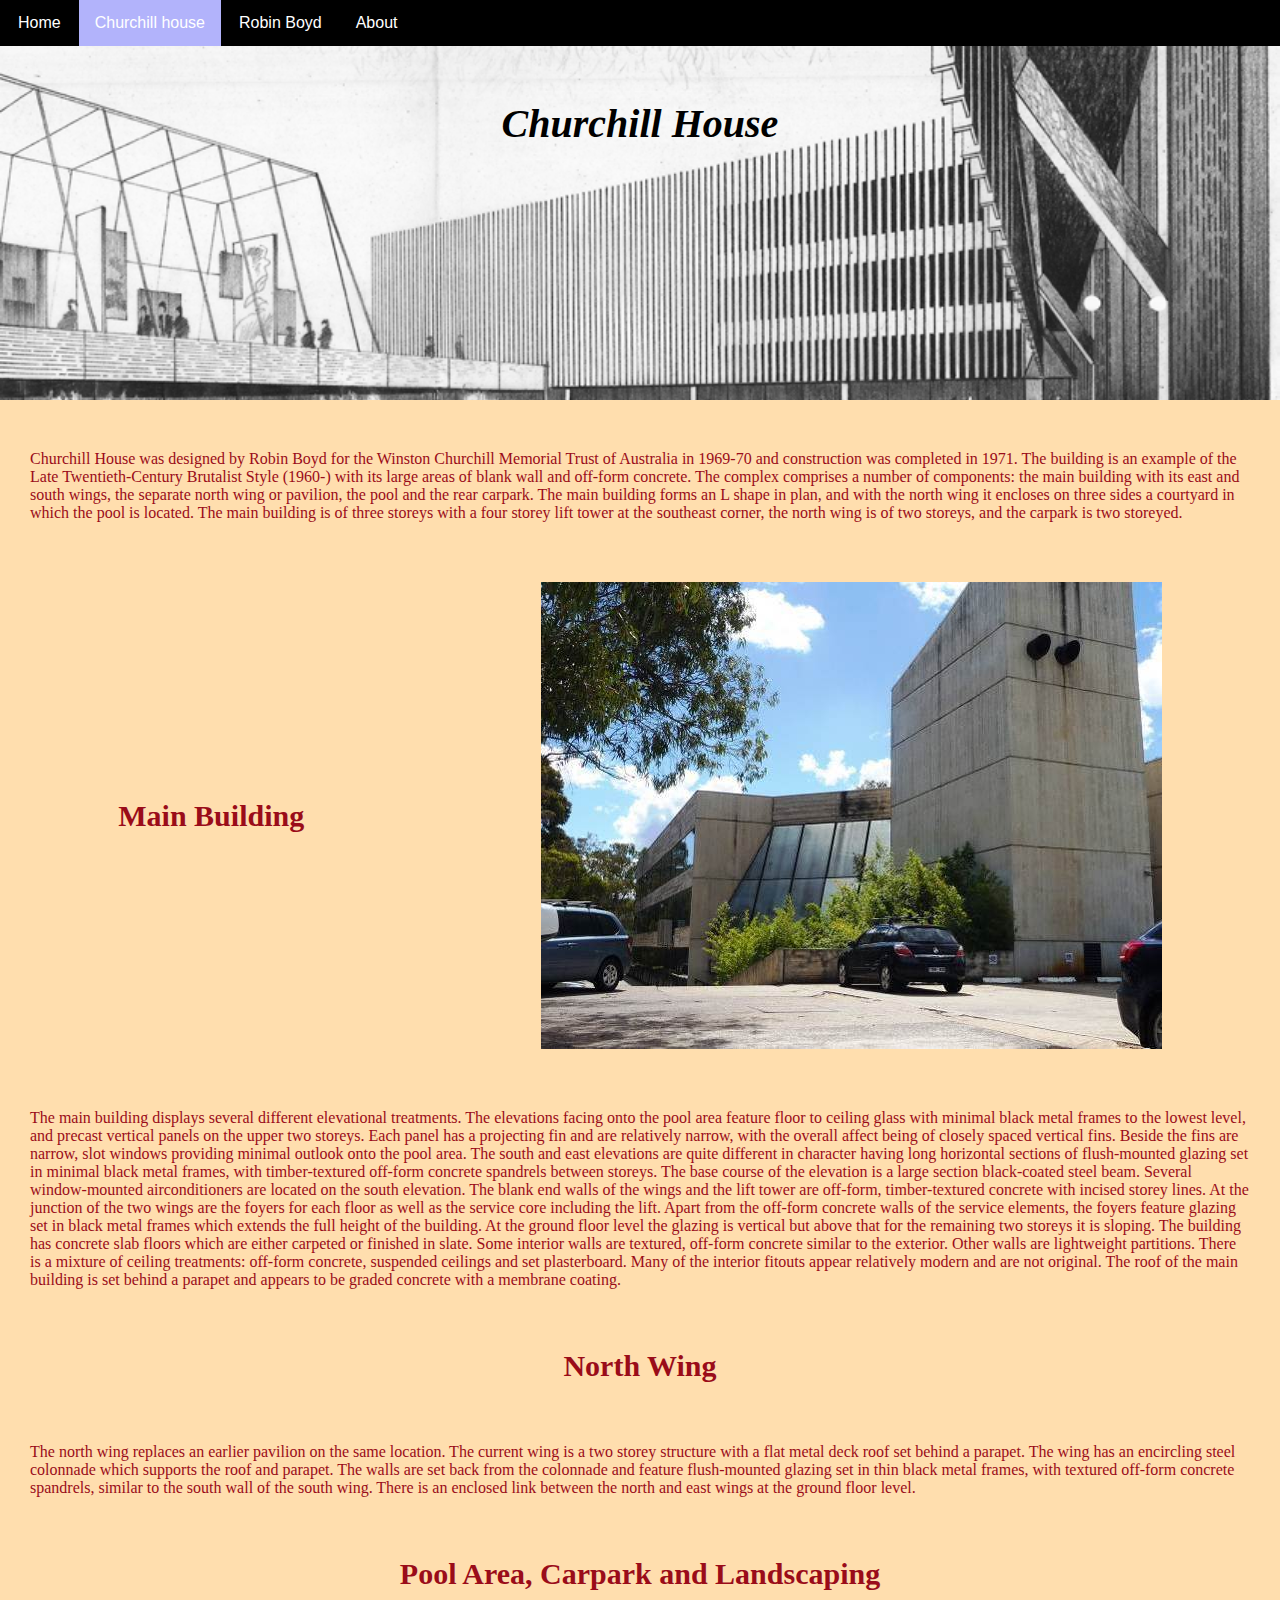
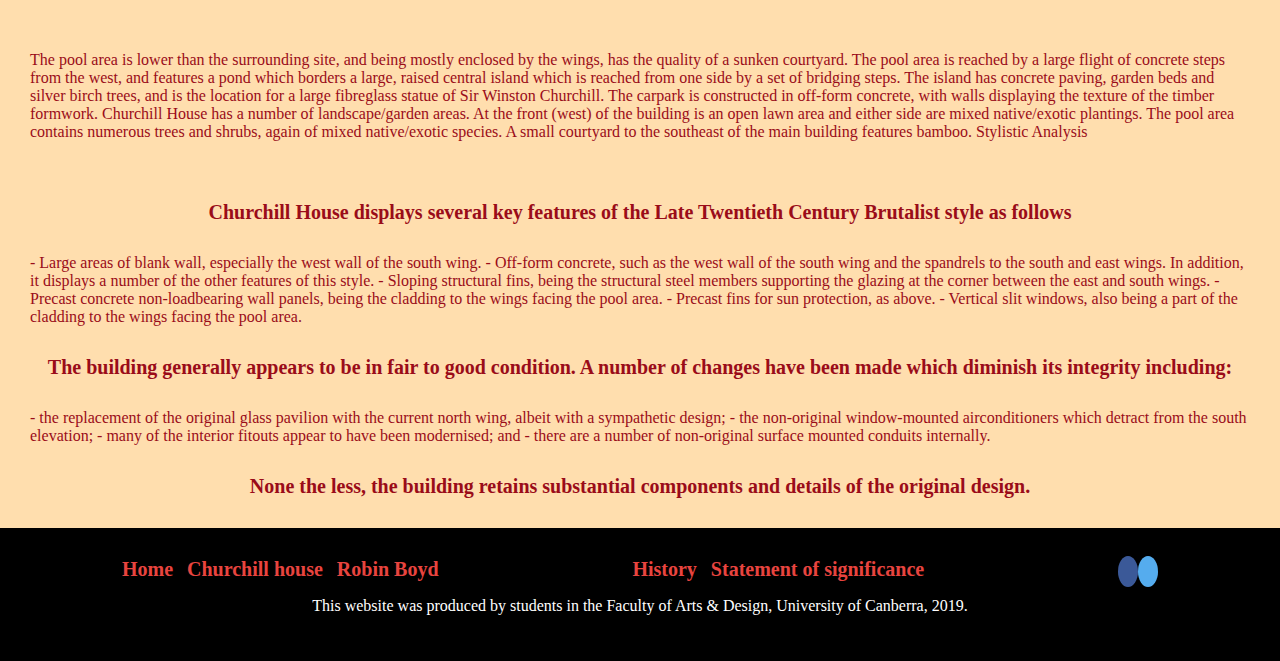
==== churchill.html @ f054ac5f "first html page" ====
<!DOCTYPE html>
<html lang="en">

<head>
    <!-- Metadata description tag //-->
    <meta charset="utf-8">
    <meta name="viewport" content="width=device-width, initial-scale=1.0" />
    <title>Churchill House</title>
    <link rel="stylesheet" href="assets/css/mystyle.css" />
</head>

<body>

    <header>
        <!--Navigation bar//-->
        <nav>
            <ul id="topnav">
                <li><a href="index.html">Home</a></li>
                <li><a class="active" href="churchill.html">Churchill house</a></li>
                <li><a href="robin.html">Robin Boyd</a></li>
                <li id="dropdown">
                    <button class="dropbtn">About</button>
                    <ul id="dropdown-content">
                        <li><a href="history.html">History</a></li>
                        <li><a href="statement.html">Statement of significance</a></li>
                    </ul>
                </li>
            </ul>
        </nav>
        <div class="house">
            <h1>Churchill House</h1>
        </div>
    </header>

    <main>
        <div class="flex-container">
            <p class="flex-item">
                Churchill House was designed by Robin Boyd for the Winston Churchill Memorial Trust of Australia in 1969-70 and construction was completed in 1971. The building is an example of the Late Twentieth-Century Brutalist Style (1960-) with its large areas of blank wall and off-form concrete.

                The complex comprises a number of components: the main building with its east and south wings, the separate north wing or pavilion, the pool and the rear carpark. The main building forms an L shape in plan, and with the north wing it encloses on three sides a courtyard in which the pool is located. The main building is of three storeys with a four storey lift tower at the southeast corner, the north wing is of two storeys, and the carpark is two storeyed.
            </p>
        </div>
        <div class="flex-container">
            <h3 class="flex-item">Main Building</h3>
            <img class="flex-item img-responsive" src=" assets/images/churchill-house-14.jpg" alt="main-building" />
            <p class="flex-item">The main building displays several different elevational treatments. The elevations facing onto the pool area feature floor to ceiling glass with minimal black metal frames to the lowest level, and precast vertical panels on the upper two storeys. Each panel has a projecting fin and are relatively narrow, with the overall affect being of closely spaced vertical fins. Beside the fins are narrow, slot windows providing minimal outlook onto the pool area.

                The south and east elevations are quite different in character having long horizontal sections of flush-mounted glazing set in minimal black metal frames, with timber-textured off-form concrete spandrels between storeys. The base course of the elevation is a large section black-coated steel beam. Several window-mounted airconditioners are located on the south elevation. The blank end walls of the wings and the lift tower are off-form, timber-textured concrete with incised storey lines.

                At the junction of the two wings are the foyers for each floor as well as the service core including the lift. Apart from the off-form concrete walls of the service elements, the foyers feature glazing set in black metal frames which extends the full height of the building. At the ground floor level the glazing is vertical but above that for the remaining two storeys it is sloping.

                The building has concrete slab floors which are either carpeted or finished in slate. Some interior walls are textured, off-form concrete similar to the exterior. Other walls are lightweight partitions. There is a mixture of ceiling treatments: off-form concrete, suspended ceilings and set plasterboard. Many of the interior fitouts appear relatively modern and are not original.

                The roof of the main building is set behind a parapet and appears to be graded concrete with a membrane coating.</p>
        </div>

        <div class="flex-container">
            <h3 class="flex-item">North Wing</h3>
            <p class="flex-item">The north wing replaces an earlier pavilion on the same location. The current wing is a two storey structure with a flat metal deck roof set behind a parapet. The wing has an encircling steel colonnade which supports the roof and parapet. The walls are set back from the colonnade and feature flush-mounted glazing set in thin black metal frames, with textured off-form concrete spandrels, similar to the south wall of the south wing. There is an enclosed link between the north and east wings at the ground floor level.
            </p>
        </div>
        <div class="flex-container">
            <h3 class="flex-item">Pool Area, Carpark and Landscaping</h3>
            <p class="flex-item">The pool area is lower than the surrounding site, and being mostly enclosed by the wings, has the quality of a sunken courtyard. The pool area is reached by a large flight of concrete steps from the west, and features a pond which borders a large, raised central island which is reached from one side by a set of bridging steps. The island has concrete paving, garden beds and silver birch trees, and is the location for a large fibreglass statue of Sir Winston Churchill.

                The carpark is constructed in off-form concrete, with walls displaying the texture of the timber formwork.

                Churchill House has a number of landscape/garden areas. At the front (west) of the building is an open lawn area and either side are mixed native/exotic plantings. The pool area contains numerous trees and shrubs, again of mixed native/exotic species. A small courtyard to the southeast of the main building features bamboo.

                Stylistic Analysis</p>
        </div>

        <h4 class="flex-item">Churchill House displays several key features of the Late Twentieth Century Brutalist style as follows</h4>
        <p class="flex-item">- Large areas of blank wall, especially the west wall of the south wing.
            - Off-form concrete, such as the west wall of the south wing and the spandrels to the south and east wings.
            In addition, it displays a number of the other features of this style.
            - Sloping structural fins, being the structural steel members supporting the glazing at the corner between the east and south wings.
            - Precast concrete non-loadbearing wall panels, being the cladding to the wings facing the pool area.
            - Precast fins for sun protection, as above.
            - Vertical slit windows, also being a part of the cladding to the wings facing the pool area.</p>
        <h4 class="flex-item">The building generally appears to be in fair to good condition. A number of changes have been made which diminish its integrity including:</h4>
        <p class="flex-item">- the replacement of the original glass pavilion with the current north wing, albeit with a sympathetic design;
            - the non-original window-mounted airconditioners which detract from the south elevation;
            - many of the interior fitouts appear to have been modernised; and
            - there are a number of non-original surface mounted conduits internally.
        </p>
        <h4 class="flex-item">None the less, the building retains substantial components and details of the original design.</h4>
    </main>

    <footer>
        <div class="flex-container">
            <div class="flex-container-left">
                <a href="index.html">Home</a>
                <a href="churchill.html">Churchill house</a>
                <a href="robin.html">Robin Boyd</a>
            </div>
            <div class="flex-container-middle">
                <a href="history.html">History</a>
                <a href="statement.html">Statement of significance</a>
            </div>
            <div class="flex-container-right">
                <a href="#" class="fa fa-facebook"></a>
                <a href="#" class="fa fa-twitter"></a>
            </div>
        </div>
        <div class="flex-container flex-container-left">
            <p>This website was produced by students in the Faculty of Arts & Design, University of Canberra, 2019.</p>
        </div>
    </footer>
</body>

</html>
---- assets/css/mystyle.css ----
body {
    margin: 0;
    padding: 0;
    background-color: #FFDEAE;
    color: #9A0C19;
}

@media all and (max-width: 800px) {
    #top-nav {
        justify-content: space-around;
    }
}

@media all and (max-width: 600px) {
    #top-nav {
        -webkit-flex-flow: column wrap;
        flex-flow: column wrap;
        padding: 0;
    }
}

ul {
    list-style: none;
    margin: 0;
    padding: 0;
    float: left;
}


#topnav {
    overflow: hidden;
    background-color: black;
    font-family: Arial;
    width: 100%;

    display: -webkit-box;
    display: -moz-box;
    display: -ms-flexbox;
    display: -webkit-flex;
    display: flex;

    -webkit-flex-flow: row wrap;
    justify-content: flex-start;
}

#topnav li {
    display: block;
    float: left;
    margin-left: 2px;
}

#topnav a {
    float: left;
    font-size: 16px;
    color: white;
    text-align: center;
    padding: 14px 16px;
    text-decoration: none;
}

#topnav a.active {
    background-color: #B2B3FB;
}


#topnav a:hover {
    color: #e9967a;
}

#dropdown {
    float: left;
    overflow: hidden;
}


#dropdown:hover .dropbtn {
    color: #e9967a;
}

#dropdown .dropbtn {
    font-size: 16px;
    border: none;
    outline: none;
    color: white;
    padding: 14px 16px;
    background-color: black;
}

#dropdown-content {
    display: none;
    position: absolute;
    background-color: #f9f9f9;
    min-width: 160px;
    box-shadow: 0px 8px 16px 0px rgba(0, 0, 0, 0.2);
    z-index: 1;
}

#dropdown-content li {
    display: block;
    width: 160px;
    float: left;
    margin-left: 2px;
}

#dropdown-content a {
    float: none;
    color: black;
    padding: 12px 16px;
    text-decoration: none;
    display: block;
    text-align: left;
}

#dropdown:hover #dropdown-content {
    display: block;
}

#dropdown-content a:hover {
    color: #e9967a;
}

.intro {
    max-width: 100%;
    height: 400px;
    background-image: url(../images/churchill-house-4_copy.jpg);
    background-repeat: no-repeat;
    background-size: 100%;
    background-attachment: fixed;
}

.intro h1 {
    color: black;
    text-align: center;
    font-size: 40px;
    font-style: italic;
    font-family: Lucida Console;
    font-weight: bold;
    margin: 0px;
    padding-top: 150px;
}

.house {
    max-width: 100%;
    height: 400px;
    background-image: url(../images/churchill-house-5-copy-1.png);
    background-repeat: no-repeat;
    background-size: 100%;
    background-attachment: fixed;
}

.house h1 {
    color: black;
    text-align: center;
    font-size: 40px;
    font-style: italic;
    font-family: Lucida Console;
    font-weight: bold;
    margin: 0px;
    padding-top: 100px;
}

.robin {
    width: 100%;
    height: 300px;
    background-image: url(../images/churchill-house-24.jpg);
    background-repeat: no-repeat;
    background-size: 100%;
    background-attachment: fixed;
}

.robin h1 {
    color: white;
    text-align: center;
    font-size: 50px;
    font-style: italic;
    font-family: Lucida Console;
    font-weight: bold;
    margin: 0px;
    padding-top: 150px;
    padding-right: 200px;
    text-shadow: 3px 2px black;
}

.flex-item .statement {
    max-width: 100%;
    height: auto;
    background-image: url(../images/churchill-house-13.jpg);
    background-repeat: no-repeat;
    background-size: 100%;
    background-attachment: fixed;
}


main {
    margin-top: 20px;
    margin-bottom: 20px;
}

h2 {
    font-family: Comic Sans MS;
    font-weight: bold;
    font-size: 40px;
}

h3 {
    font-weight: bold;
    font-size: 30px;
    font-family: Comic Sans MS;
}

h4 {
    font-weight: bold;
    font-size: 20px;
    font-family: Comic Sans MS;
    text-align: center;
}

footer {
    background-color: black;
    padding: 30px 30px 30px 30px;
    margin-bottom: 0px;
    color: white;
}

@media (min-width: 992px) and (max-width: 1200px) {
    .intro h1 {
        font-size: 1.8em;
    }

    .house h1 {
        font-size: 1.8em;
    }

    .robin h1 {
        font-size: 1.8em;
    }
}

@media (min-width: 768px) and (max-width: 992px) {
    .intro h1 {
        font-size: 1.5em;
    }

    .house h1 {
        font-size: 1.8em;
    }

    .robin h1 {
        font-size: 1.8em;
    }
}

@media (max-width: 768px) {
    .intro h1 {
        font-size: 1.3em;
    }

    .house h1 {
        font-size: 1.8em;
    }

    .robin h1 {
        font-size: 1.8em;
    }
}

.flex-container {
    padding: 0;
    margin: 0;

    display: -webkit-box;
    display: -moz-box;
    display: -ms-flexbox;
    display: -webkit-flex;
    display: flex;

    -webkit-flex-flow: row wrap;
    justify-content: space-around;
    align-items: center;
}

.flex-item {
    margin: 30px;
    justify-content: center;
}

/*responsive image*/
.img-responsive {
    display: block;
    max-width: 100%;
    height: auto;
}

/* logo social media */
.fa {
    padding: 10px;
    font-size: 10px;
    width: 30%;
    text-align: center;
    text-decoration: none;
    border-radius: 50%;
}

/* hover effect */
.fa:hover {
    opacity: 0.7;
}

/* color for each logo */

/* Facebook */
.fa-facebook {
    background: #3B5998;
    color: white;
}

/* Twitter */
.fa-twitter {
    background: #55ACEE;
    color: white;
}


.flex-container-left a {
    text-decoration: none;
    color: #E8443F;
    font-weight: bold;
    padding-right: 10px;
    font-size: 20px;
}

.flex-container-middle a {
    text-decoration: none;
    color: #E8443F;
    font-weight: bold;
    padding-right: 10px;
    font-size: 20px;
}

.flex-container-left a:hover {
    color: #2D437B;
}

.flex-container-middle a:hover {
    color: #2D437B;
}
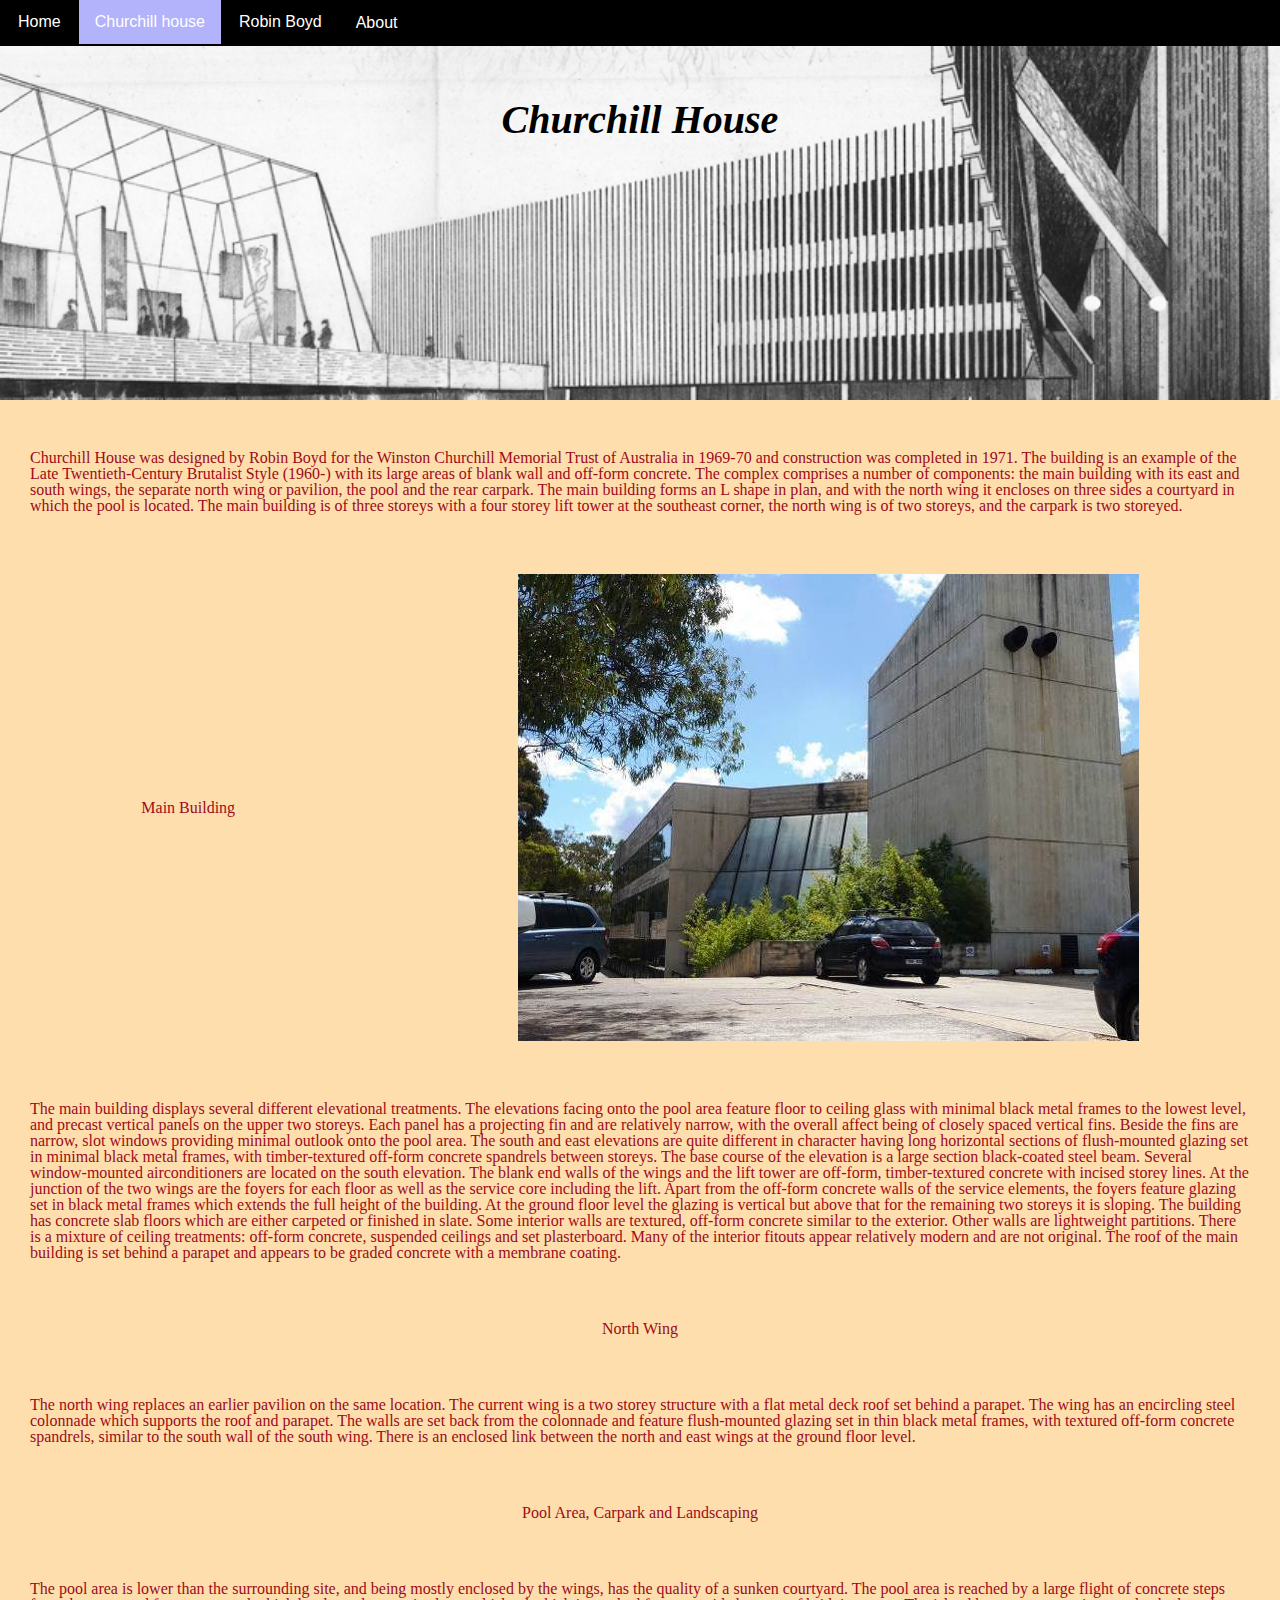
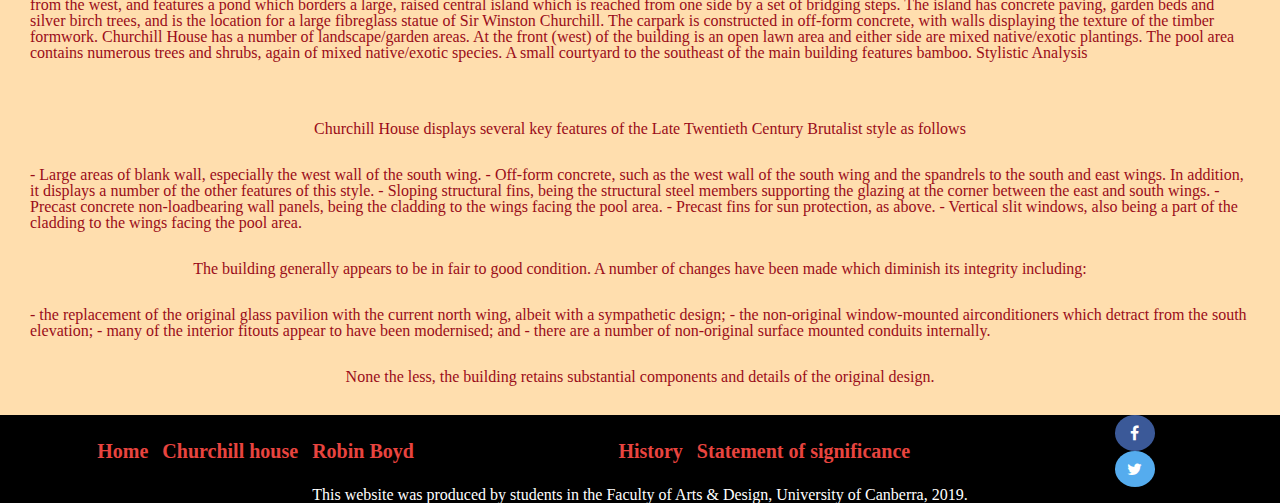
==== commit 280f5816: "add reset css" ====
--- a/churchill.html
+++ b/churchill.html
@@ -4,9 +4,10 @@
 <head>
     <!-- Metadata description tag //-->
     <meta charset="utf-8">
-    <meta name="viewport" content="width=device-width, initial-scale=1.0" />
     <title>Churchill House</title>
     <link rel="stylesheet" href="assets/css/mystyle.css" />
+    <link rel="stylesheet" href="assets/css/reset.css" />
+    <link rel="stylesheet" href="https://cdnjs.cloudflare.com/ajax/libs/font-awesome/4.7.0/css/font-awesome.min.css">
 </head>
 
 <body>
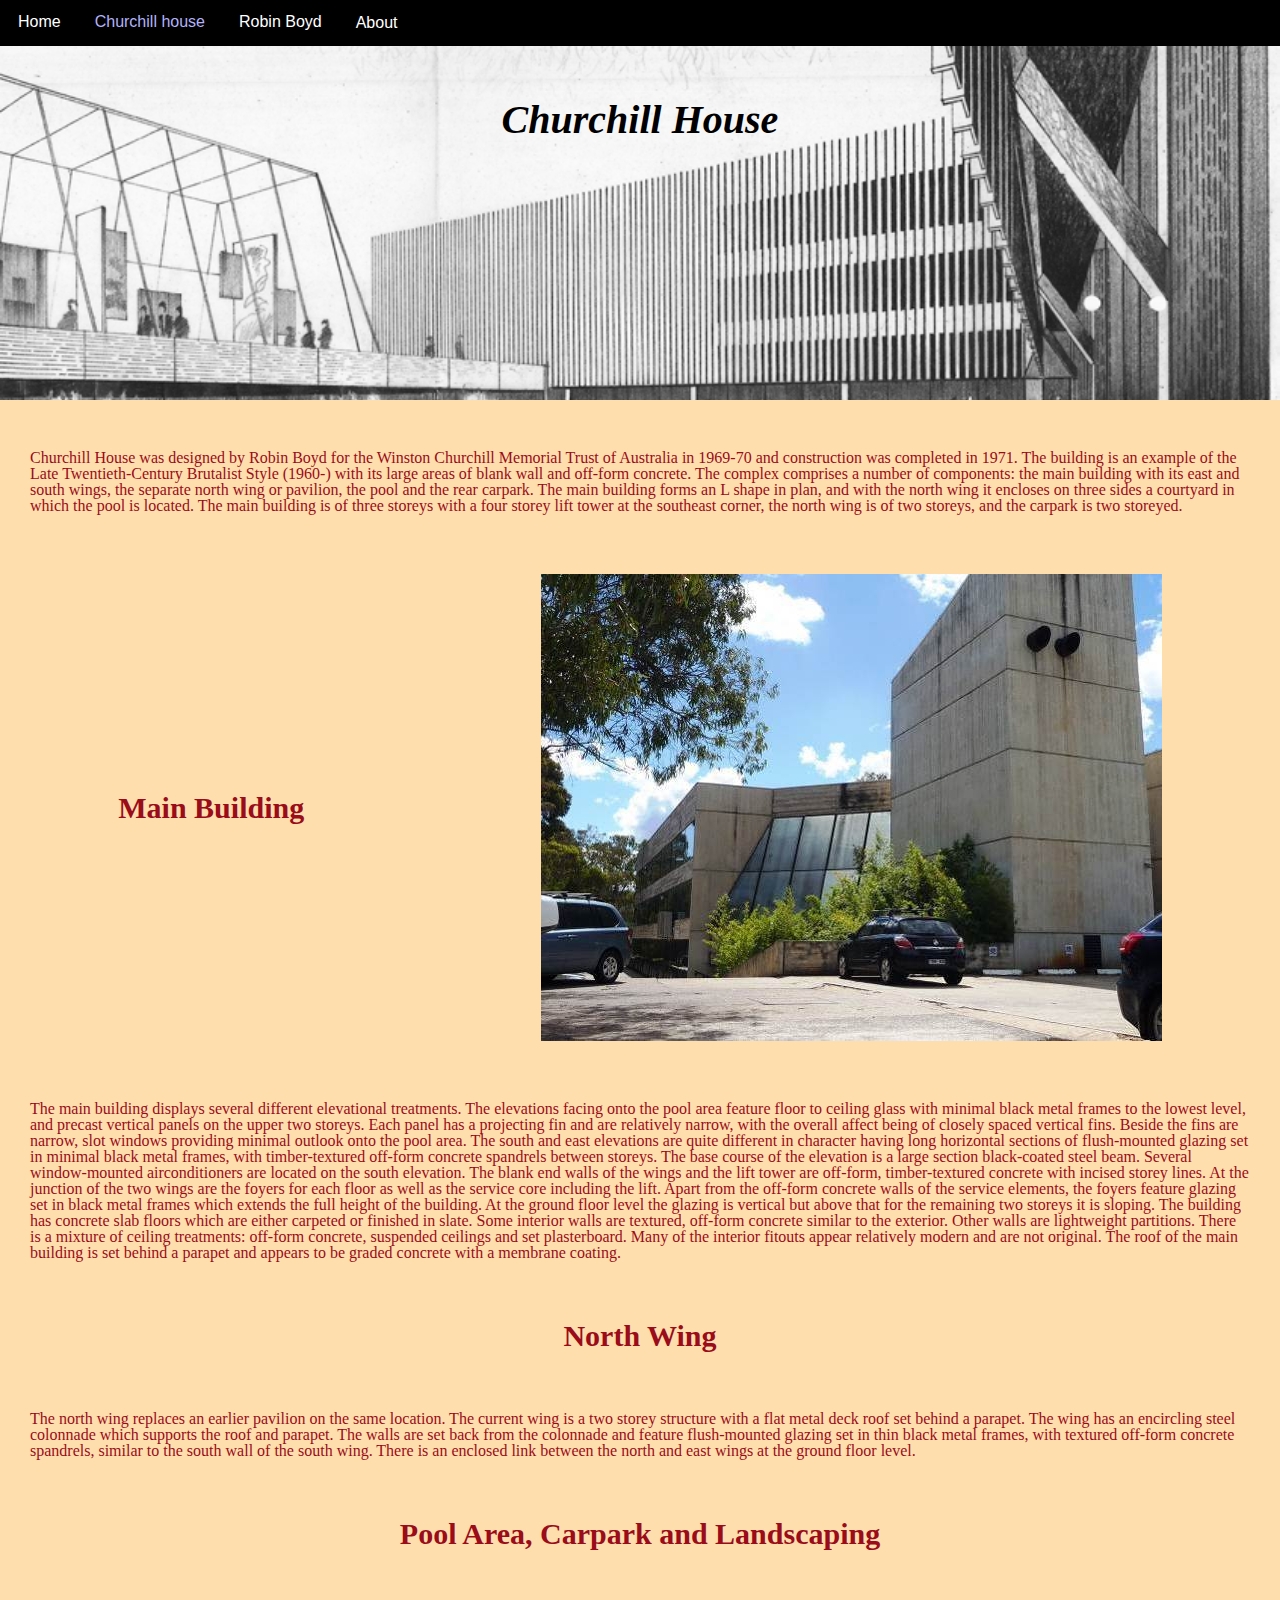
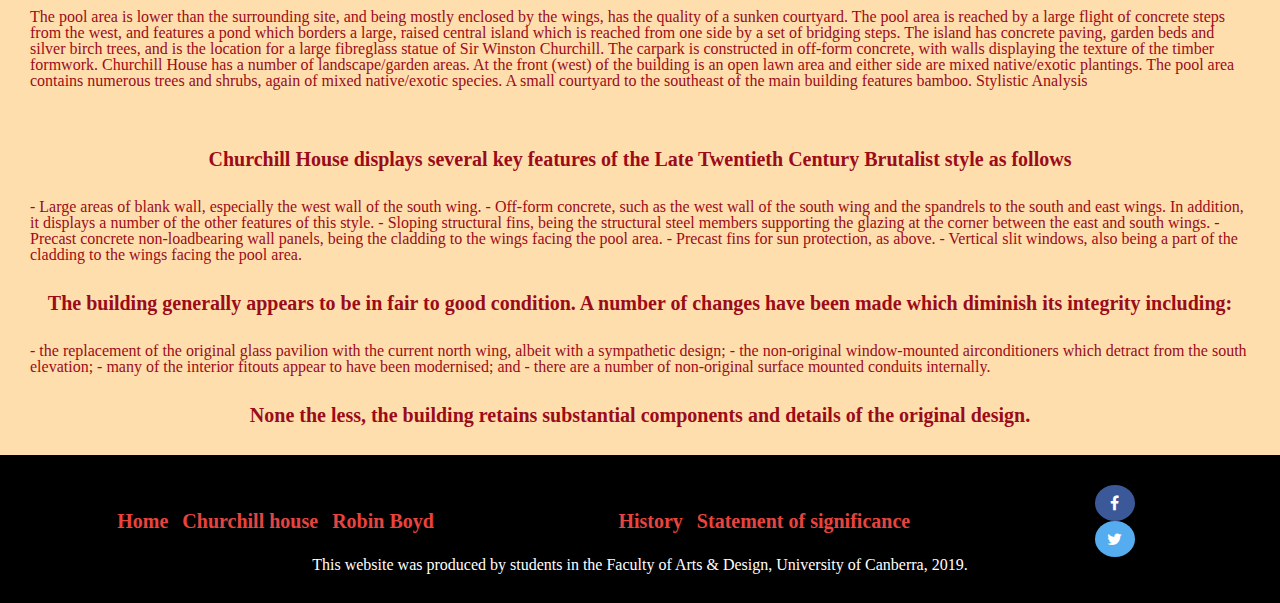
==== commit 943d5405: "update css" ====
--- a/churchill.html
+++ b/churchill.html
@@ -5,8 +5,8 @@
     <!-- Metadata description tag //-->
     <meta charset="utf-8">
     <title>Churchill House</title>
+    <link rel="stylesheet" href="assets/css/reset.css" />
     <link rel="stylesheet" href="assets/css/mystyle.css" />
-    <link rel="stylesheet" href="assets/css/reset.css" />
     <link rel="stylesheet" href="https://cdnjs.cloudflare.com/ajax/libs/font-awesome/4.7.0/css/font-awesome.min.css">
 </head>
 
--- a/assets/css/mystyle.css
+++ b/assets/css/mystyle.css
@@ -59,7 +59,7 @@
 }
 
 #topnav a.active {
-    background-color: #B2B3FB;
+    color: #B2B3FB;
 }
 
 
@@ -277,6 +277,7 @@
     -webkit-flex-flow: row wrap;
     justify-content: space-around;
     align-items: center;
+    flex-direction: row;
 }
 
 .flex-item {
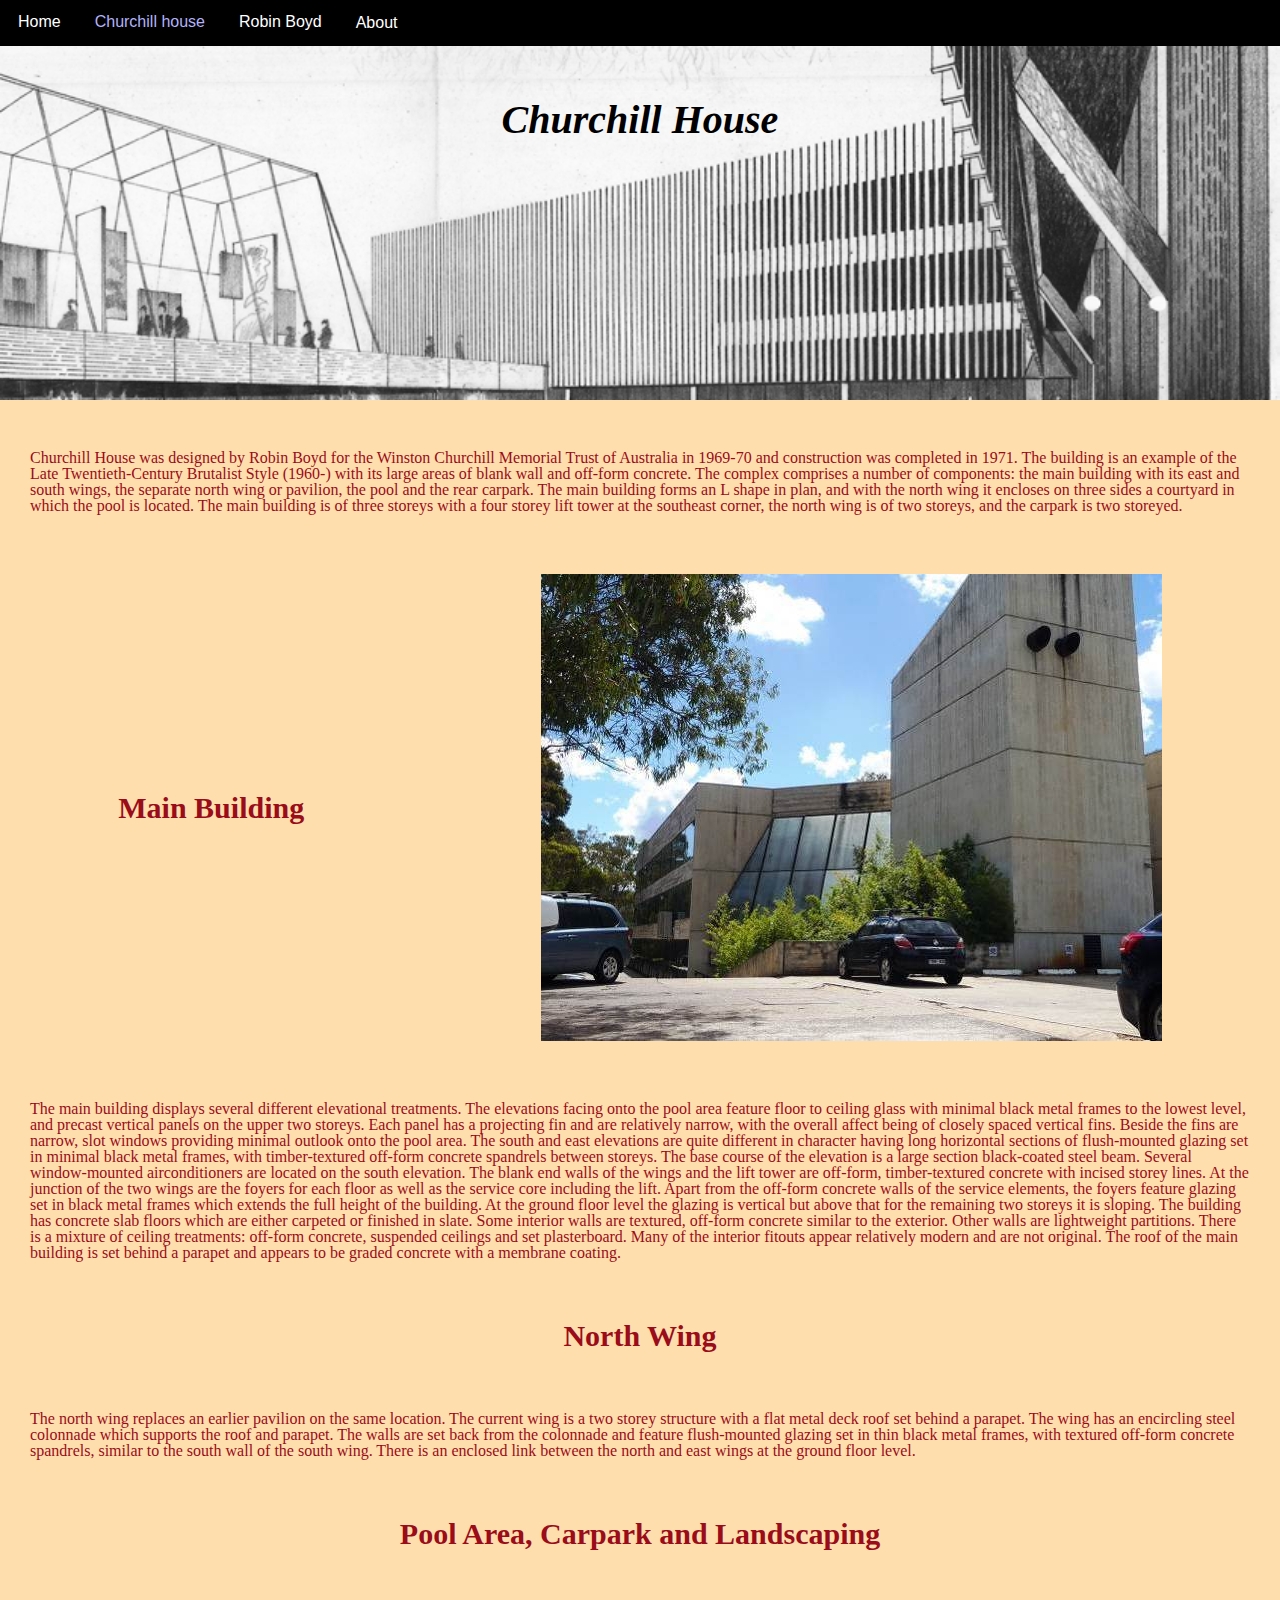
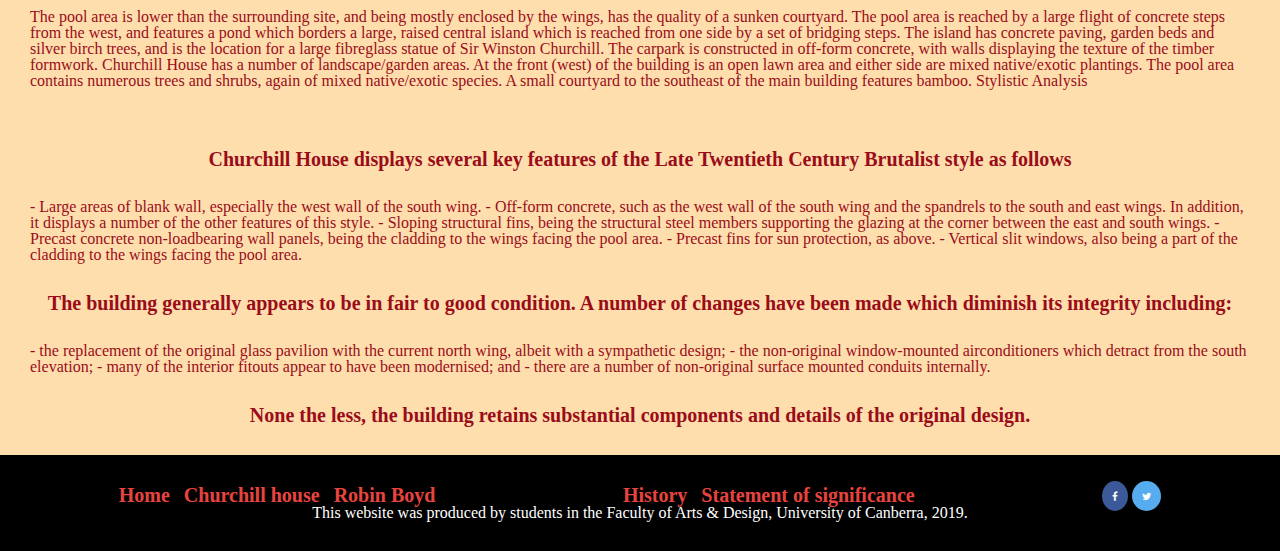
==== commit 02aae8b7: "update css" ====
--- a/churchill.html
+++ b/churchill.html
@@ -5,9 +5,10 @@
     <!-- Metadata description tag //-->
     <meta charset="utf-8">
     <title>Churchill House</title>
+    <link rel="stylesheet" href="https://cdnjs.cloudflare.com/ajax/libs/font-awesome/4.7.0/css/font-awesome.min.css" />
     <link rel="stylesheet" href="assets/css/reset.css" />
     <link rel="stylesheet" href="assets/css/mystyle.css" />
-    <link rel="stylesheet" href="https://cdnjs.cloudflare.com/ajax/libs/font-awesome/4.7.0/css/font-awesome.min.css">
+
 </head>
 
 <body>
--- a/assets/css/mystyle.css
+++ b/assets/css/mystyle.css
@@ -3,6 +3,7 @@
     padding: 0;
     background-color: #FFDEAE;
     color: #9A0C19;
+    font-family: Verdana, Geneva, sans-seriff;
 }
 
 @media all and (max-width: 800px) {
@@ -300,6 +301,7 @@
     text-align: center;
     text-decoration: none;
     border-radius: 50%;
+    display: inline;
 }
 
 /* hover effect */
@@ -345,3 +347,12 @@
 .flex-container-middle a:hover {
     color: #2D437B;
 }
+
+.copyright {
+    padding-left: 150px;
+    padding-top: 10px;
+}
+
+.source {
+    font-size: 15px;
+}
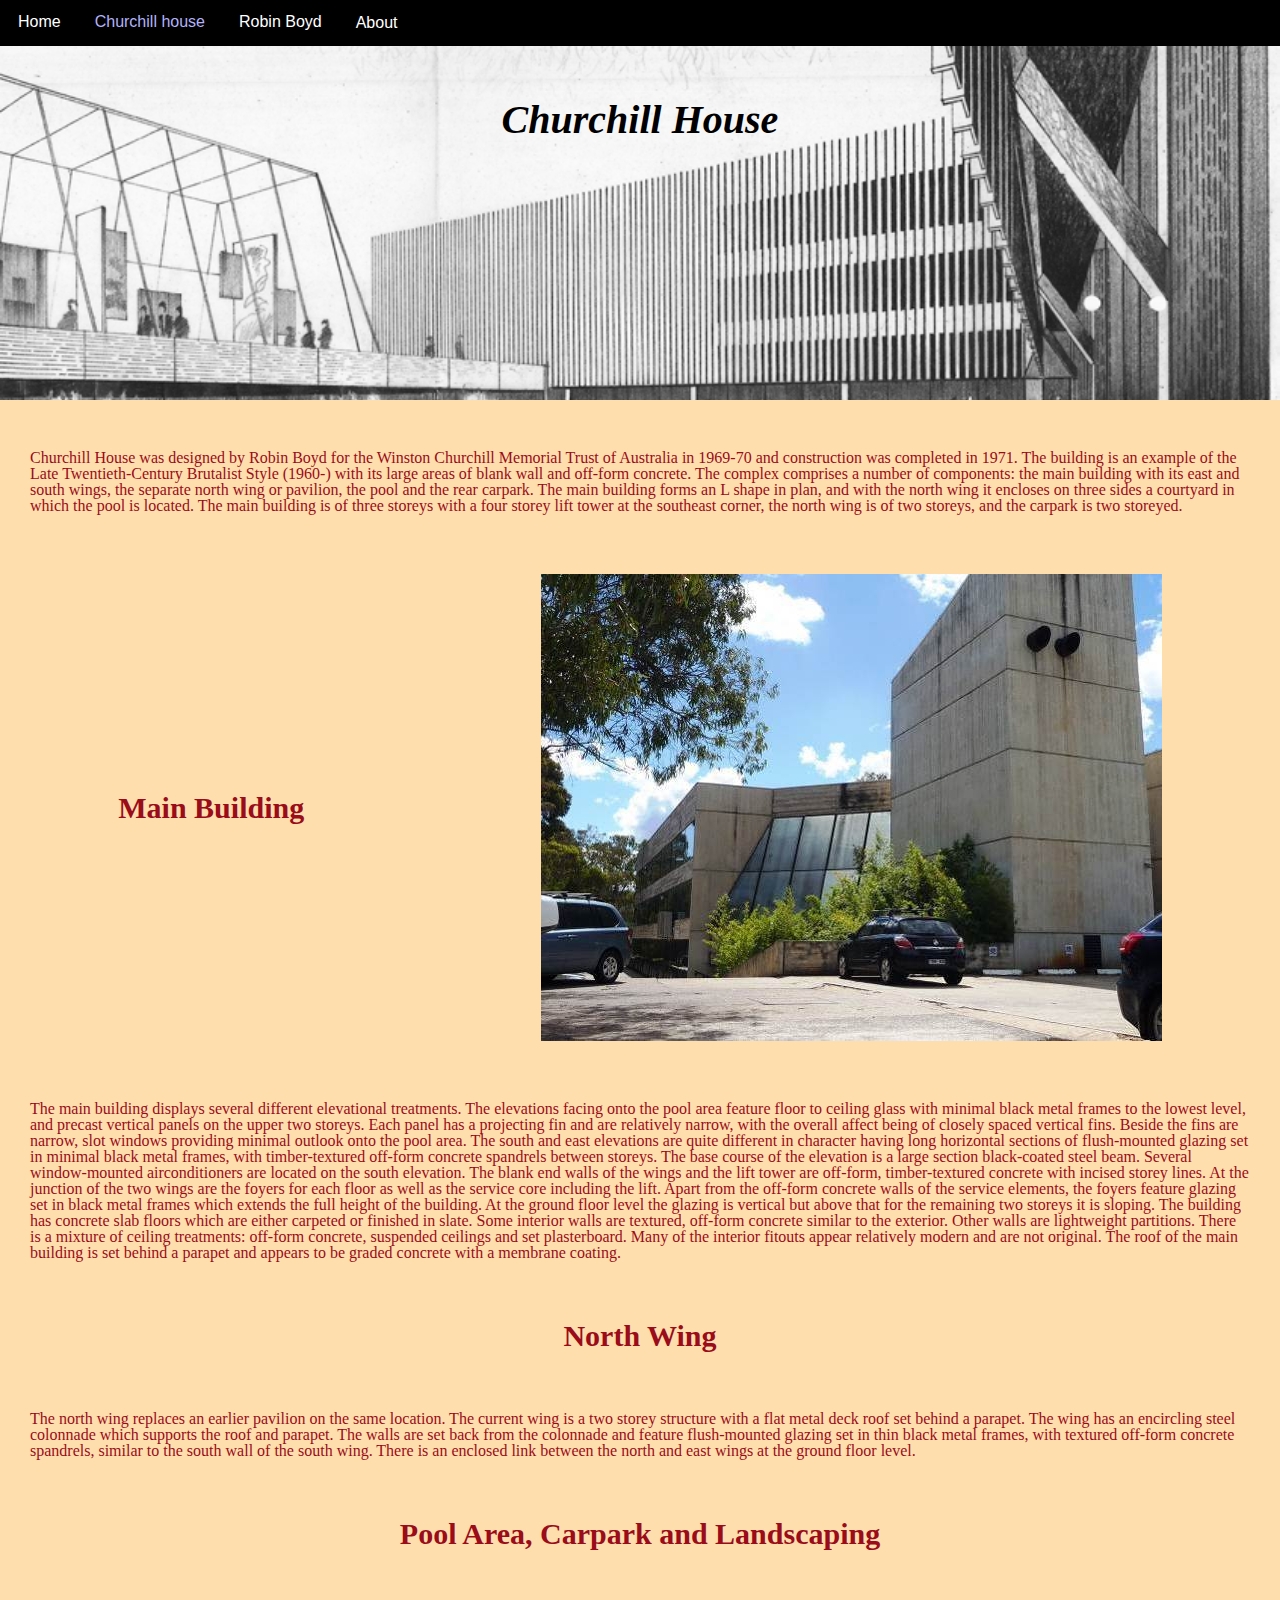
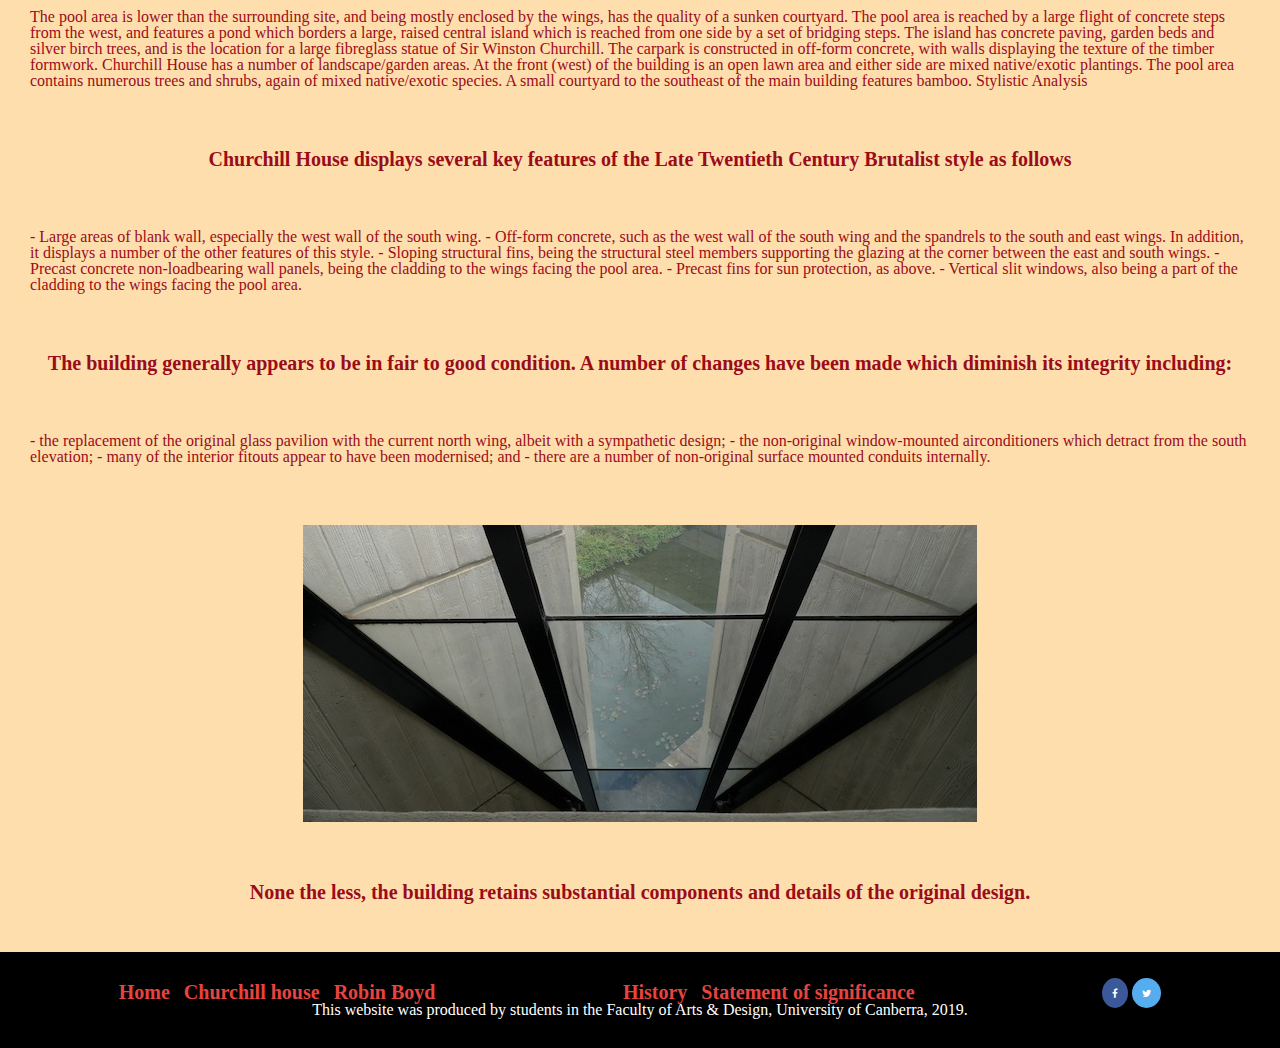
==== commit a168df3f: "Update churchill.html" ====
--- a/churchill.html
+++ b/churchill.html
@@ -71,22 +71,29 @@
 
                 Stylistic Analysis</p>
         </div>
-
-        <h4 class="flex-item">Churchill House displays several key features of the Late Twentieth Century Brutalist style as follows</h4>
-        <p class="flex-item">- Large areas of blank wall, especially the west wall of the south wing.
-            - Off-form concrete, such as the west wall of the south wing and the spandrels to the south and east wings.
-            In addition, it displays a number of the other features of this style.
-            - Sloping structural fins, being the structural steel members supporting the glazing at the corner between the east and south wings.
-            - Precast concrete non-loadbearing wall panels, being the cladding to the wings facing the pool area.
-            - Precast fins for sun protection, as above.
-            - Vertical slit windows, also being a part of the cladding to the wings facing the pool area.</p>
-        <h4 class="flex-item">The building generally appears to be in fair to good condition. A number of changes have been made which diminish its integrity including:</h4>
-        <p class="flex-item">- the replacement of the original glass pavilion with the current north wing, albeit with a sympathetic design;
-            - the non-original window-mounted airconditioners which detract from the south elevation;
-            - many of the interior fitouts appear to have been modernised; and
-            - there are a number of non-original surface mounted conduits internally.
-        </p>
-        <h4 class="flex-item">None the less, the building retains substantial components and details of the original design.</h4>
+        <div class="flex-container">
+            <h4 class="flex-item">Churchill House displays several key features of the Late Twentieth Century Brutalist style as follows</h4>
+            <p class="flex-item">- Large areas of blank wall, especially the west wall of the south wing.
+                - Off-form concrete, such as the west wall of the south wing and the spandrels to the south and east wings.
+                In addition, it displays a number of the other features of this style.
+                - Sloping structural fins, being the structural steel members supporting the glazing at the corner between the east and south wings.
+                - Precast concrete non-loadbearing wall panels, being the cladding to the wings facing the pool area.
+                - Precast fins for sun protection, as above.
+                - Vertical slit windows, also being a part of the cladding to the wings facing the pool area.</p>
+        </div>
+        <div class="flex-container">
+            <h4 class="flex-item">The building generally appears to be in fair to good condition. A number of changes have been made which diminish its integrity including:
+            </h4>
+            <p class="flex-item">- the replacement of the original glass pavilion with the current north wing, albeit with a sympathetic design;
+                - the non-original window-mounted airconditioners which detract from the south elevation;
+                - many of the interior fitouts appear to have been modernised; and
+                - there are a number of non-original surface mounted conduits internally.
+            </p>
+            <img class="flex-item img-responsive" src=" assets/images/churchill-house-25.jpg" alt="building" />
+        </div>
+        <div class="flex-container">
+            <h4 class="flex-item">None the less, the building retains substantial components and details of the original design.</h4>
+        </div>
     </main>
 
     <footer>
--- a/assets/css/mystyle.css
+++ b/assets/css/mystyle.css
@@ -354,5 +354,5 @@
 }
 
 .source {
-    font-size: 15px;
-}
+    font-size: 10px;
+}
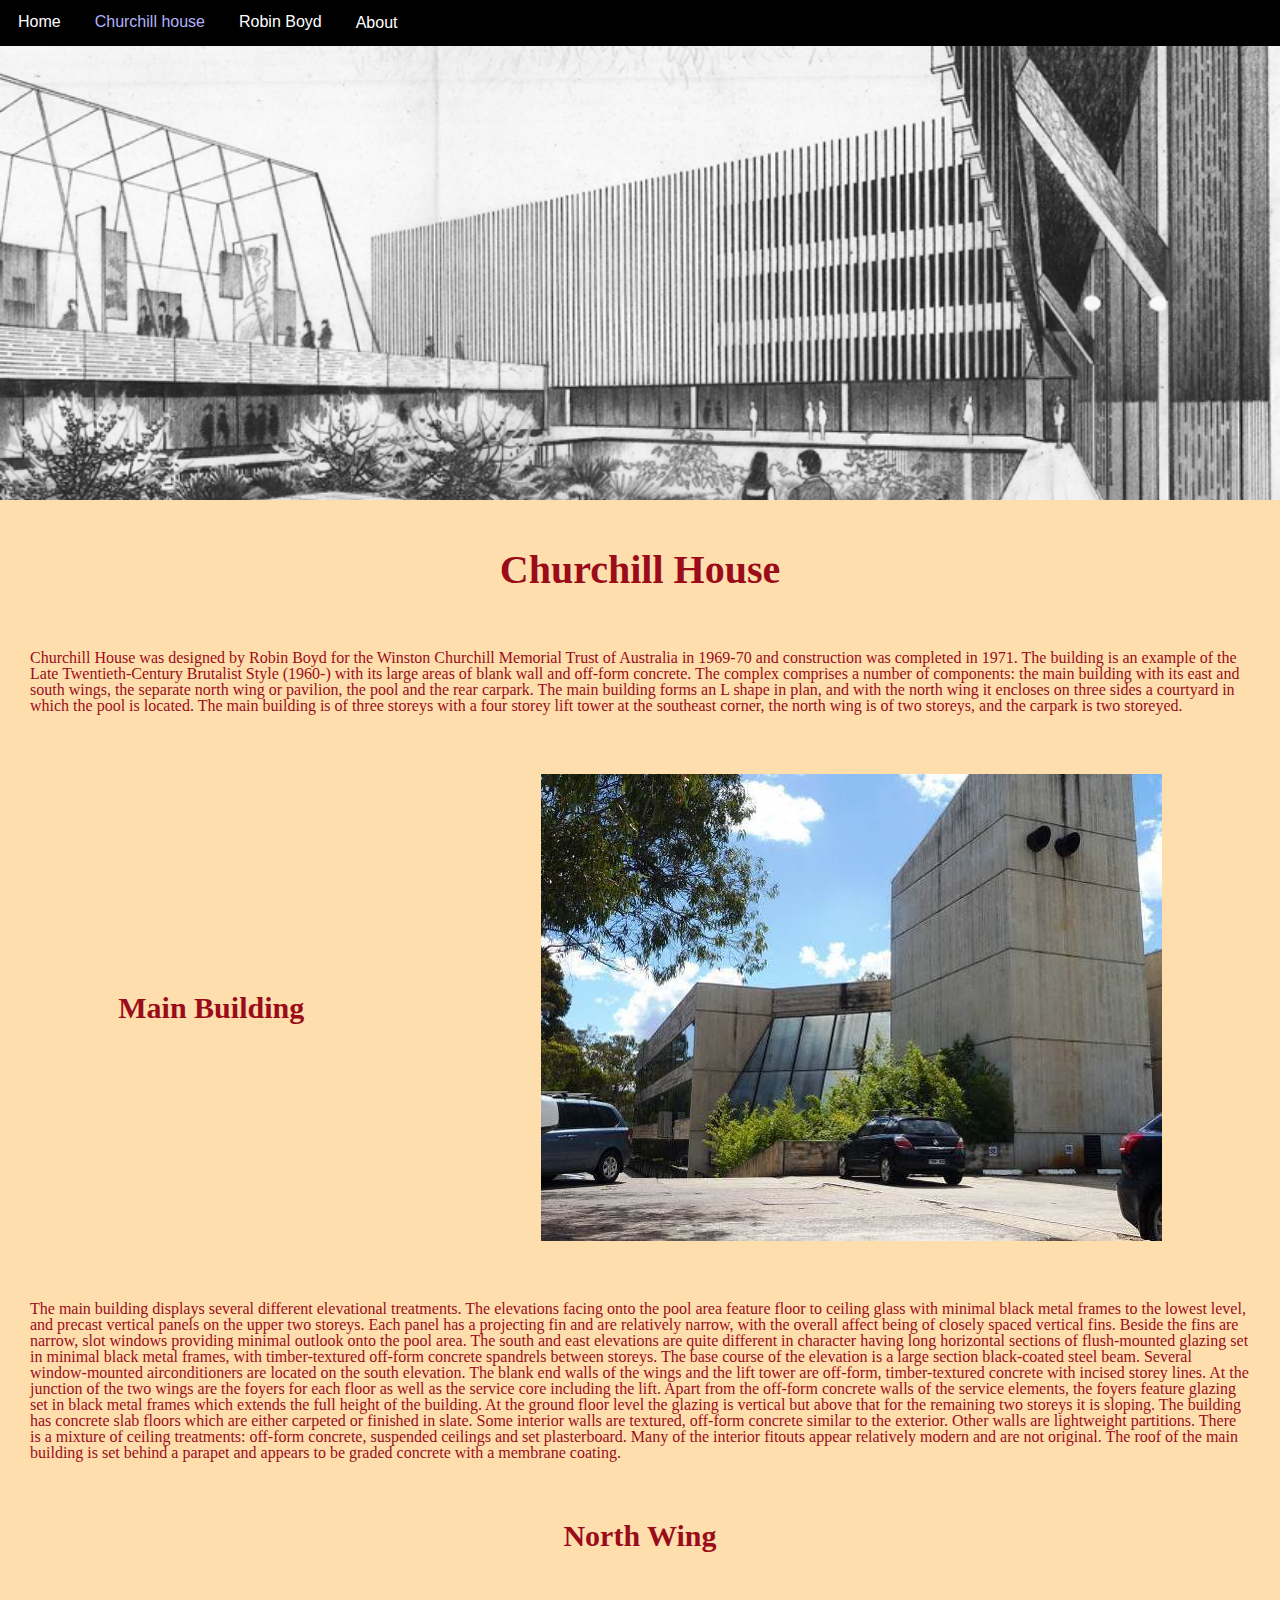
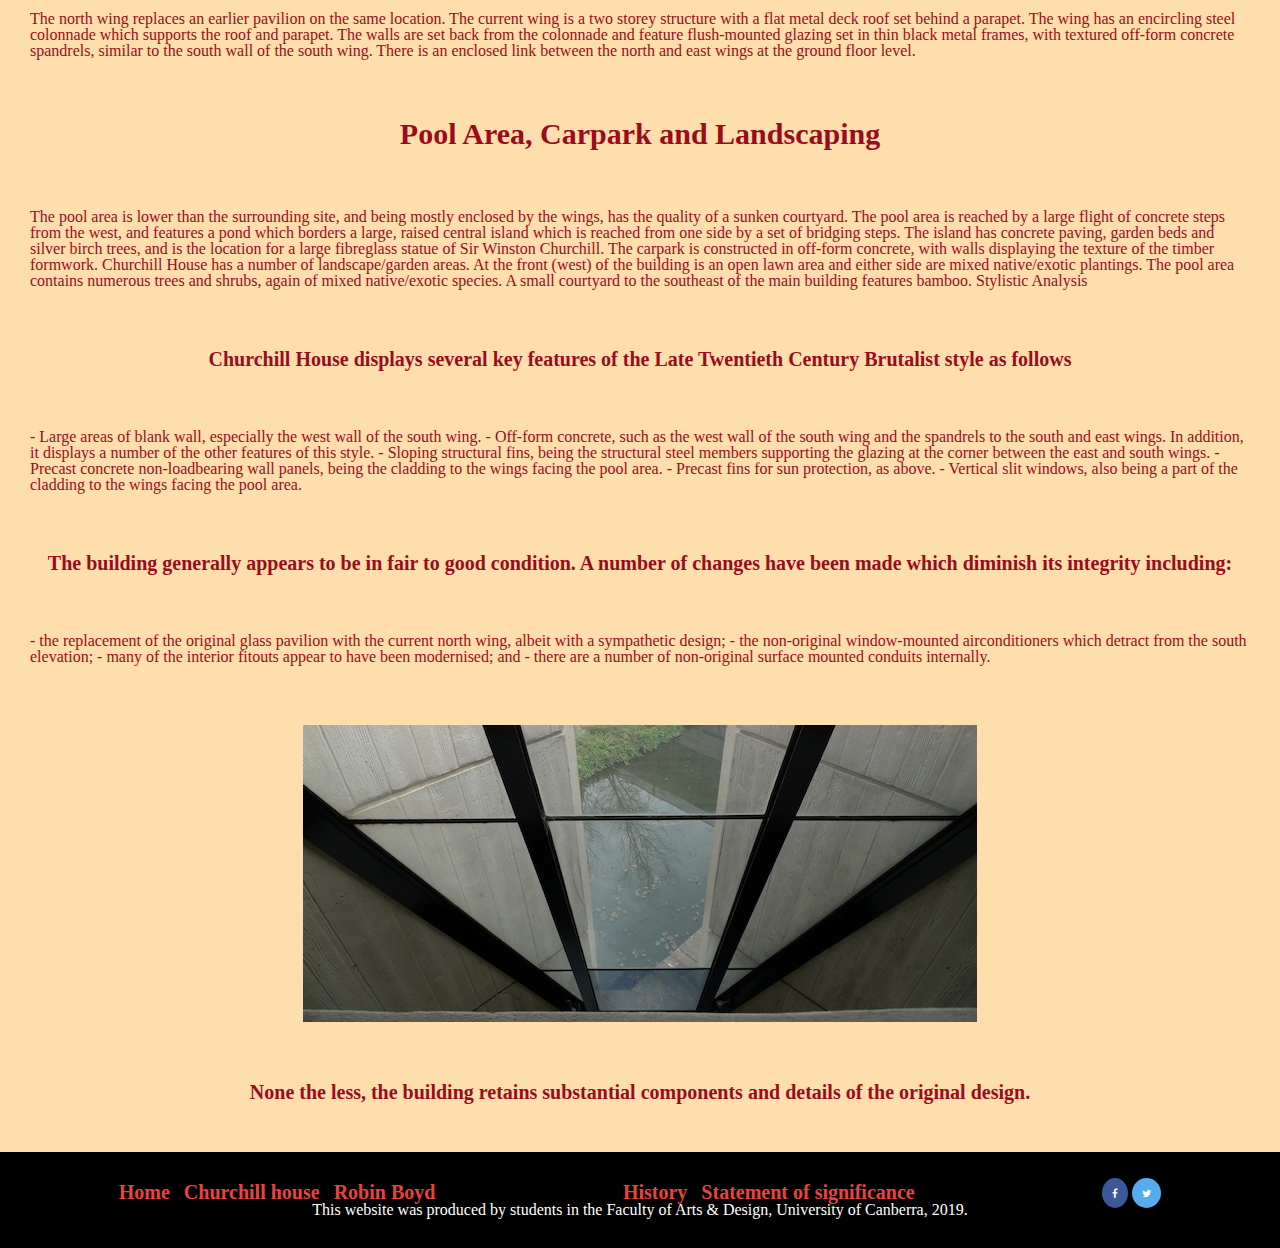
==== commit 1b5fb8cd: "update css and html" ====
--- a/churchill.html
+++ b/churchill.html
@@ -30,12 +30,14 @@
             </ul>
         </nav>
         <div class="house">
-            <h1>Churchill House</h1>
+        </div>
+        <div class="house">
         </div>
     </header>
-
+    <!--Main content//-->
     <main>
         <div class="flex-container">
+            <h2 class="flex-item">Churchill House</h2>
             <p class="flex-item">
                 Churchill House was designed by Robin Boyd for the Winston Churchill Memorial Trust of Australia in 1969-70 and construction was completed in 1971. The building is an example of the Late Twentieth-Century Brutalist Style (1960-) with its large areas of blank wall and off-form concrete.
 
--- a/assets/css/mystyle.css
+++ b/assets/css/mystyle.css
@@ -1,3 +1,4 @@
+/*css main content*/
 body {
     margin: 0;
     padding: 0;
@@ -6,6 +7,7 @@
     font-family: Verdana, Geneva, sans-seriff;
 }
 
+/*responsive navigation*/
 @media all and (max-width: 800px) {
     #top-nav {
         justify-content: space-around;
@@ -20,6 +22,7 @@
     }
 }
 
+/*navigation*/
 ul {
     list-style: none;
     margin: 0;
@@ -120,45 +123,25 @@
     color: #e9967a;
 }
 
+/*heading image*/
 .intro {
     max-width: 100%;
-    height: 400px;
+    height: 250px;
     background-image: url(../images/churchill-house-4_copy.jpg);
     background-repeat: no-repeat;
     background-size: 100%;
     background-attachment: fixed;
 }
 
-.intro h1 {
-    color: black;
-    text-align: center;
-    font-size: 40px;
-    font-style: italic;
-    font-family: Lucida Console;
-    font-weight: bold;
-    margin: 0px;
-    padding-top: 150px;
-}
-
 .house {
     max-width: 100%;
-    height: 400px;
+    height: 250px;
     background-image: url(../images/churchill-house-5-copy-1.png);
     background-repeat: no-repeat;
     background-size: 100%;
     background-attachment: fixed;
 }
 
-.house h1 {
-    color: black;
-    text-align: center;
-    font-size: 40px;
-    font-style: italic;
-    font-family: Lucida Console;
-    font-weight: bold;
-    margin: 0px;
-    padding-top: 100px;
-}
 
 .robin {
     width: 100%;
@@ -169,19 +152,7 @@
     background-attachment: fixed;
 }
 
-.robin h1 {
-    color: white;
-    text-align: center;
-    font-size: 50px;
-    font-style: italic;
-    font-family: Lucida Console;
-    font-weight: bold;
-    margin: 0px;
-    padding-top: 150px;
-    padding-right: 200px;
-    text-shadow: 3px 2px black;
-}
-
+/*css main item*/
 .flex-item .statement {
     max-width: 100%;
     height: auto;
@@ -191,18 +162,20 @@
     background-attachment: fixed;
 }
 
-
+/*css main content*/
 main {
     margin-top: 20px;
     margin-bottom: 20px;
 }
 
+/*title*/
 h2 {
     font-family: Comic Sans MS;
     font-weight: bold;
     font-size: 40px;
 }
 
+/*sub title*/
 h3 {
     font-weight: bold;
     font-size: 30px;
@@ -216,53 +189,12 @@
     text-align: center;
 }
 
+/*css footer*/
 footer {
     background-color: black;
     padding: 30px 30px 30px 30px;
     margin-bottom: 0px;
     color: white;
-}
-
-@media (min-width: 992px) and (max-width: 1200px) {
-    .intro h1 {
-        font-size: 1.8em;
-    }
-
-    .house h1 {
-        font-size: 1.8em;
-    }
-
-    .robin h1 {
-        font-size: 1.8em;
-    }
-}
-
-@media (min-width: 768px) and (max-width: 992px) {
-    .intro h1 {
-        font-size: 1.5em;
-    }
-
-    .house h1 {
-        font-size: 1.8em;
-    }
-
-    .robin h1 {
-        font-size: 1.8em;
-    }
-}
-
-@media (max-width: 768px) {
-    .intro h1 {
-        font-size: 1.3em;
-    }
-
-    .house h1 {
-        font-size: 1.8em;
-    }
-
-    .robin h1 {
-        font-size: 1.8em;
-    }
 }
 
 .flex-container {
@@ -348,11 +280,13 @@
     color: #2D437B;
 }
 
+/*footer copyright*/
 .copyright {
     padding-left: 150px;
     padding-top: 10px;
 }
 
+/*source of RobinBoyd image*/
 .source {
     font-size: 10px;
 }
